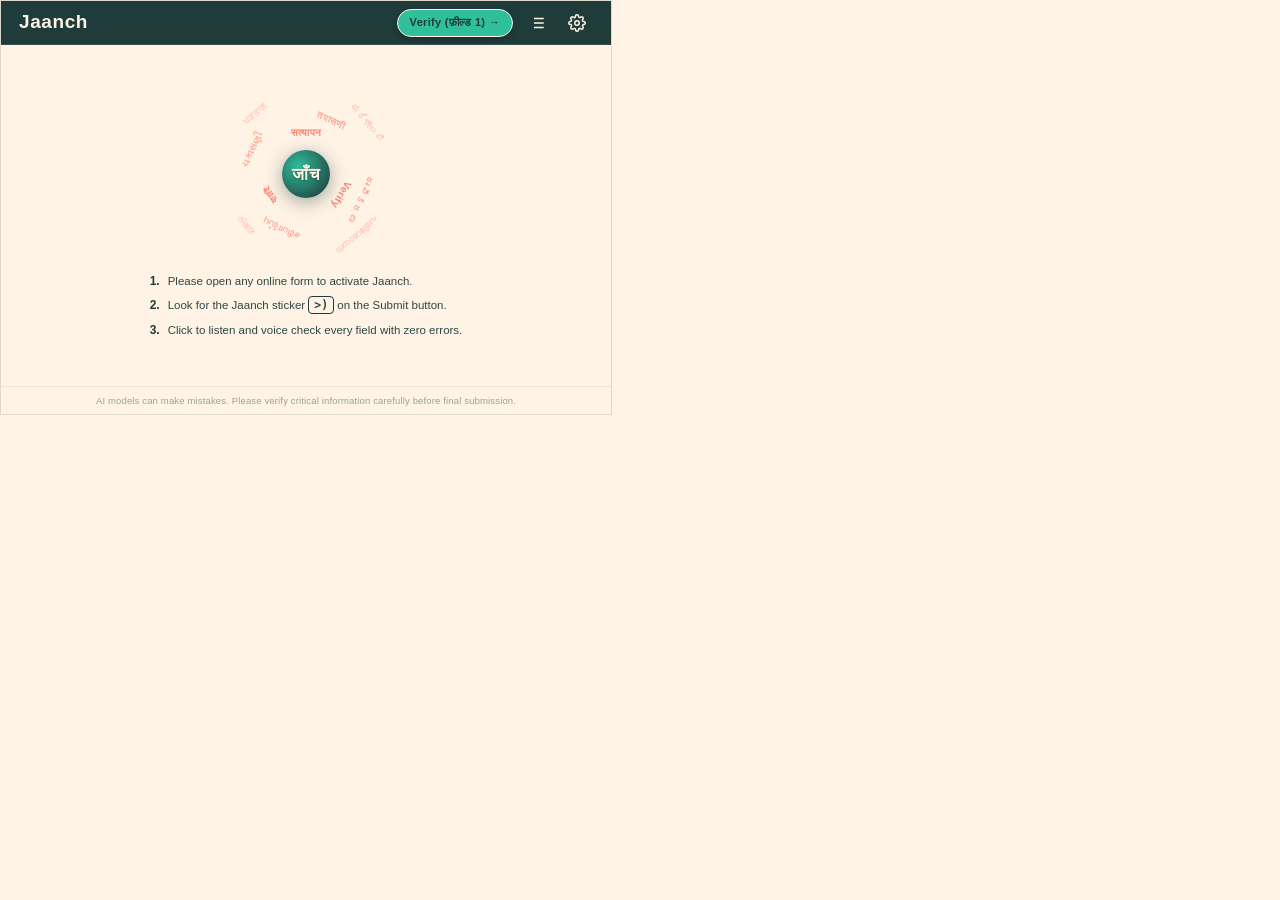
==== extension/popup/popup.html @ 5043803e "v1 busted version1" ====
<!DOCTYPE html>
<html lang="hi">
<head>
  <meta charset="UTF-8">
  <meta name="viewport" content="width=device-width, initial-scale=1.0">
  <title>Jaanch (जाँच) - Voice Verification Companion</title>
  <link rel="stylesheet" href="popup.css">
</head>
<body class="jaanch-body">
  <div class="jaanch-popup-window" id="jaanch-window">
    
    <!-- Top Header Bar -->
    <header class="jaanch-header">
      <div class="brand-group" id="header-brand">
        <span class="brand-title">Jaanch</span>
      </div>

      <nav class="top-nav-actions">
        <!-- Manual Second Page Routing Pill (For direct jump / debugging) -->
        <button id="btn-nav-field" class="nav-btn-pill" title="Jump to Verification Screen (फ़ील्ड 1 पर जाएं)">
          Verify (फ़ील्ड 1) →
        </button>

        <button id="btn-nav-summary" class="nav-btn" title="Verification Summary / ट्रांज़ैक्शन" aria-label="Verification Summary">
          <svg viewBox="0 0 24 24" width="18" height="18" fill="none" stroke="currentColor" stroke-width="2">
            <line x1="8" y1="6" x2="21" y2="6"></line>
            <line x1="8" y1="12" x2="21" y2="12"></line>
            <line x1="8" y1="18" x2="21" y2="18"></line>
            <line x1="3" y1="6" x2="3.01" y2="6"></line>
            <line x1="3" y1="12" x2="3.01" y2="12"></line>
            <line x1="3" y1="18" x2="3.01" y2="18"></line>
          </svg>
        </button>

        <button id="btn-nav-settings" class="nav-btn" title="Settings / सेटिंग्स" aria-label="Settings">
          <svg viewBox="0 0 24 24" width="18" height="18" fill="none" stroke="currentColor" stroke-width="2">
            <circle cx="12" cy="12" r="3"></circle>
            <path d="M19.4 15a1.65 1.65 0 0 0 .33 1.82l.06.06a2 2 0 0 1 0 2.83 2 2 0 0 1-2.83 0l-.06-.06a1.65 1.65 0 0 0-1.82-.33 1.65 1.65 0 0 0-1 1.51V21a2 2 0 0 1-2 2 2 2 0 0 1-2-2v-.09A1.65 1.65 0 0 0 9 19.4a1.65 1.65 0 0 0-1.82.33l-.06.06a2 2 0 0 1-2.83 0 2 2 0 0 1 0-2.83l.06-.06a1.65 1.65 0 0 0 .33-1.82 1.65 1.65 0 0 0-1.51-1H3a2 2 0 0 1-2-2 2 2 0 0 1 2-2h.09A1.65 1.65 0 0 0 4.6 9a1.65 1.65 0 0 0-.33-1.82l-.06-.06a2 2 0 0 1 0-2.83 2 2 0 0 1 2.83 0l.06.06a1.65 1.65 0 0 0 1.82.33H9a1.65 1.65 0 0 0 1-1.51V3a2 2 0 0 1 2-2 2 2 0 0 1 2 2v.09a1.65 1.65 0 0 0 1 1.51 1.65 1.65 0 0 0 1.82-.33l.06-.06a2 2 0 0 1 2.83 0 2 2 0 0 1 0 2.83l-.06.06a1.65 1.65 0 0 0-.33 1.82V9a1.65 1.65 0 0 0 1.51 1H21a2 2 0 0 1 2 2 2 2 0 0 1-2 2h-.09a1.65 1.65 0 0 0-1.51 1z"></path>
          </svg>
        </button>
      </nav>
    </header>

    <!-- Edge-to-Edge Progress Bar (Zero Spacing, Sleek Line directly under Header) -->
    <div id="progress-bar-wrapper" class="progress-bar-edge hidden">
      <div id="progress-fill" class="progress-fill-edge" style="width: 25%;"></div>
      <!-- Hidden compatibility elements for tests/listeners -->
      <span id="field-step" style="display: none;">Field 1 of 4</span>
      <span id="progress-percent" style="display: none;">25%</span>
    </div>

    <!-- MAIN VIEW CONTAINER -->
    <main class="views-viewport">

      <!-- ======================================================== -->
      <!-- SCREEN 1: HOMEPAGE / MULTILINGUAL ATOMIC ORBITAL UI     -->
      <!-- ======================================================== -->
      <section id="screen-homepage" class="view-screen active">
        <div class="home-minimal-container">
          
          <!-- Center Icon: Green Jaanch Ball with 3 Concentric Multilingual Orbit Layers -->
          <div class="atomic-orbit-centerpiece" id="atomic-orbit-centerpiece">
            <!-- Center Green Jaanch Ball with slight shadow -->
            <div class="jaanch-central-ball">
              <span class="jaanch-ball-text">जाँच</span>
            </div>

            <!-- Layer 1: Inner Orbit (Tight radius, vibrant orange, Gnani words) -->
            <div class="orbit-layer orbit-layer-1">
              <span class="orbit-lang-word w-l1" style="--a: 0;">सत्यापन</span>
              <span class="orbit-lang-word w-l1" style="--a: 1;">Verify</span>
              <span class="orbit-lang-word w-l1" style="--a: 2;">যাচাই</span>
            </div>

            <!-- Layer 2: Middle Orbit (Medium radius, softer orange) -->
            <div class="orbit-layer orbit-layer-2">
              <span class="orbit-lang-word w-l2" style="--a: 0;">तपासणी</span>
              <span class="orbit-lang-word w-l2" style="--a: 1;">ధృవీకరణ</span>
              <span class="orbit-lang-word w-l2" style="--a: 2;">சரிபார்ப்பு</span>
              <span class="orbit-lang-word w-l2" style="--a: 3;">ચકાસણી</span>
            </div>

            <!-- Layer 3: Outer Orbit (Wide radius, fading out orange) -->
            <div class="orbit-layer orbit-layer-3">
              <span class="orbit-lang-word w-l3" style="--a: 0;">ಪರಿಶೀಲನೆ</span>
              <span class="orbit-lang-word w-l3" style="--a: 1;">പരിശോധന</span>
              <span class="orbit-lang-word w-l3" style="--a: 2;">ଯାଞ୍ଚ</span>
              <span class="orbit-lang-word w-l3" style="--a: 3;">ਪੜਤਾਲ</span>
            </div>
          </div>

          <!-- Vertical Steps in Open (No Box, Simple English, Minimalistic & Premium) -->
          <div class="home-steps-vertical">
            <div class="step-v-item">
              <span class="step-v-num">1.</span>
              <span class="step-v-text">Please open any online form to activate Jaanch.</span>
            </div>
            <div class="step-v-item">
              <span class="step-v-num">2.</span>
              <span class="step-v-text">Look for the Jaanch sticker <span class="badge-mini">&gt;)</span> on the Submit button.</span>
            </div>
            <div class="step-v-item">
              <span class="step-v-num">3.</span>
              <span class="step-v-text">Click to listen and voice check every field with zero errors.</span>
            </div>
          </div>

          <!-- Hidden compatibility elements for background listeners/tests -->
          <div style="display: none;" aria-hidden="true">
            <button id="btn-start-verification"></button>
            <span id="home-detected-count"></span>
          </div>

        </div>
      </section>

      <!-- ======================================================== -->
      <!-- SCREEN 2: ACTIVE FIELD VERIFICATION (OPEN SPACE TEMPLATE) -->
      <!-- ======================================================== -->
      <section id="screen-verification" class="view-screen hidden">
        <div class="verification-open-container">
          
          <!-- Field Header Row: 1.) Field_Title 🔊          < | > -->
          <div class="field-header-row">
            <div class="field-title-group">
              <span id="field-number" class="field-num-prefix">1.)</span>
              <h2 id="field-label" class="field-label-open">Candidate Name</h2>
              <button id="btn-tts-speak" class="btn-icon-bubble" title="Pronunciation TTS (उच्चारण सुनें)">
                🔊
              </button>
            </div>

            <div class="field-nav-group">
              <div class="field-nav-arrows">
                <button id="btn-prev-field" class="btn-nav-arrow" title="Previous field">&lt;</button>
                <button id="btn-next-field" class="btn-nav-arrow" title="Next field">&gt;</button>
              </div>
              <span id="field-remaining-count" class="field-remaining-text">3 remaining</span>
            </div>
          </div>

          <!-- Underline Accent Line under Title -->
          <div class="field-title-underline"></div>

          <!-- Center Open Space: Large Value (>= 40px) + Spelled Tokens -->
          <div class="field-value-display-open">
            <div id="field-value-large" class="value-large-open">SANJAY</div>
            <div id="spelled-container" class="spelled-chips-open">
              <!-- Dynamically populated spelled letter/digit bubbles -->
            </div>
          </div>

          <!-- Bottom Action Bar: "Is this information correct?"  ( ✔ )  ( ✖ )  [ ▶ / ||| ] -->
          <div class="verification-bottom-bar">
            <div class="decision-prompt-text">
              Is this information correct?
            </div>

            <div class="decision-circle-group">
              <!-- Minimalist Circle Tick: Accept / Confirm -->
              <button id="btn-verify-tick" class="btn-circle-action btn-circle-tick" title="Accept / सही है (Confirm)">
                <svg viewBox="0 0 24 24" width="18" height="18" fill="none" stroke="currentColor" stroke-width="3">
                  <polyline points="20 6 9 17 4 12"></polyline>
                </svg>
              </button>

              <!-- Minimalist Circle Cross: Reject / Flag -->
              <button id="btn-verify-cross" class="btn-circle-action btn-circle-cross" title="Reject / गलत है (Flag)">
                <svg viewBox="0 0 24 24" width="18" height="18" fill="none" stroke="currentColor" stroke-width="3">
                  <line x1="18" y1="6" x2="6" y2="18"></line>
                  <line x1="6" y1="6" x2="18" y2="18"></line>
                </svg>
              </button>

              <!-- Compact Continuous Voice Mic Pill (Mini waveform inside button) -->
              <button id="btn-voice-toggle" class="btn-pill-voice" title="Speak to Verify (Continuous Mic)">
                <div class="voice-btn-inner" id="voice-btn-inner">
                  <!-- Play Icon (when idle) -->
                  <svg id="voice-icon-play" viewBox="0 0 24 24" width="16" height="16" fill="currentColor">
                    <polygon points="5 3 19 12 5 21 5 3"></polygon>
                  </svg>
                  
                  <!-- Stop Icon (when active) -->
                  <svg id="voice-icon-stop" class="hidden" viewBox="0 0 24 24" width="16" height="16" fill="currentColor">
                    <rect x="6" y="6" width="12" height="12" rx="2"></rect>
                  </svg>

                  <!-- 3-4 Animated Mini Waveform Lines -->
                  <div id="voice-wave-bars" class="voice-wave-bars hidden">
                    <span class="wave-bar bar-1"></span>
                    <span class="wave-bar bar-2"></span>
                    <span class="wave-bar bar-3"></span>
                    <span class="wave-bar bar-4"></span>
                  </div>
                </div>
                <span id="voice-btn-sub" class="voice-btn-text">Mic</span>
              </button>
            </div>
          </div>

          <!-- Hidden compatibility elements for background listeners / test assertions -->
          <div style="display: none;" aria-hidden="true">
            <span id="field-kind">NAME</span>
            <span id="field-status-chip">Not Checked</span>
            <canvas id="waveform-canvas" width="1" height="1"></canvas>
            <div id="vad-indicator">Ready</div>
            <div id="heard-container">
              <span id="heard-transcript"></span>
              <span id="heard-action"></span>
            </div>
            <button id="btn-accept"></button>
            <button id="btn-keep"></button>
            <button id="btn-ask-again"></button>
            <button id="btn-play-prompt"></button>
            <button id="btn-clear-session"></button>
          </div>

        </div>
      </section>

      <!-- ======================================================== -->
      <!-- SCREEN 4: VERIFICATION SUMMARY ("TRANSACTION / FULL DATA") -->
      <!-- ======================================================== -->
      <section id="screen-summary" class="view-screen hidden">
        <div class="summary-open-container">
          <!-- Clean Open Header Row -->
          <div class="summary-header-row">
            <div class="summary-header-left">
              <h2 class="summary-title">Verification Summary</h2>
              <span id="summary-badge-count" class="summary-badge-count"></span>
            </div>
            <button id="btn-summary-back" class="btn-text-back">← Back to Field</button>
          </div>

          <!-- Open-Space Data Rows (Zero external borders, no nested card, no grid table) -->
          <div id="summary-table-body" class="summary-rows-container">
            <!-- Dynamically populated open row items -->
          </div>

          <!-- Legacy list ID for unit tests -->
          <ul id="summary-list" class="summary-list hidden"></ul>

          <!-- Action Buttons Bar: Apply, Recheck, Ask Again -->
          <div class="summary-actions-open">
            <button id="btn-apply-changes" class="btn-pill-action btn-pill-apply" title="Apply approved values to webpage inputs">
              Apply to Form
            </button>
            <button id="btn-recheck-all" class="btn-pill-action btn-pill-outline" title="Recheck all fields from start">
              Recheck All
            </button>
            <button id="btn-ask-again-summary" class="btn-pill-action btn-pill-outline" title="Recheck unverified or flagged fields">
              Ask Unverified
            </button>
          </div>

          <div id="apply-feedback" class="apply-feedback hidden">
            ✓ Form values safely updated on the webpage!
          </div>
        </div>
      </section>

      <!-- Screen 3: Summary ends above -->

    </main>

    <!-- Global Footer Bar: Faint Line + Minimal Professional AI Disclaimer -->
    <footer class="jaanch-footer-minimal">
      <p class="ai-disclaimer-text">
        AI models can make mistakes. Please verify critical information carefully before final submission.
      </p>
      <!-- Kept hidden for background listeners/tests -->
      <span id="mic-status" style="display: none;">Mic: Ready</span>
    </footer>

  </div>

  <script type="module" src="popup.js"></script>
</body>
</html>
---- extension/popup/popup.css ----
/* ===================================================================
   JAANCH (जाँच) - MODERN EXTENSION POPUP THEME
   Palette:
     Primary (Cream):     #FFF3E6
     Secondary (Dark):    #1F3B3A
     Button Accent:       #FF7E6B (Coral)
     Pinch Accent 1:      #2FBF9B (Mint / Emerald)
     Pinch Accent 2:      #A7E7D5 (Soft Aqua)
   =================================================================== */

:root {
  --cream: #FFF3E6;
  --dark-green: #1F3B3A;
  --coral-btn: #FF7E6B;
  --mint: #2FBF9B;
  --soft-aqua: #A7E7D5;
  --card-bg: #FFFFFF;
  --text-dark: #1F3B3A;
  --text-muted: #52796F;
  --border-light: rgba(31, 59, 58, 0.15);
  --shadow-sm: 0 2px 6px rgba(31, 59, 58, 0.08);
  --shadow-md: 0 4px 14px rgba(31, 59, 58, 0.14);
  --radius-sm: 8px;
  --radius-md: 12px;
  --radius-lg: 16px;
}

* {
  box-sizing: border-box;
  margin: 0;
  padding: 0;
}

html {
  width: 612px;
  height: 415px;
  margin: 0;
  padding: 0;
  background: transparent;
  overflow: hidden;
}

body.jaanch-body {
  width: 612px;
  height: 415px;
  margin: 0;
  padding: 0;
  overflow: hidden;
  background-color: var(--cream);
  color: var(--text-dark);
  font-family: -apple-system, BlinkMacSystemFont, "Segoe UI", Roboto, Helvetica, Arial, sans-serif;
  font-size: 13px;
  line-height: 1.4;
  -webkit-font-smoothing: antialiased;
  border-radius: 0;
}

.jaanch-popup-window {
  display: flex;
  flex-direction: column;
  width: 612px;
  height: 415px;
  background-color: var(--cream);
  position: relative;
  overflow: hidden;
  border-radius: 0;
  border: 1px solid rgba(31, 59, 58, 0.15);
  box-shadow: 0 10px 30px rgba(31, 59, 58, 0.18);
}

/* ===================================================================
   HEADER BAR (DARK GREEN + CREAM TYPOGRAPHY & ICONS)
   =================================================================== */
.jaanch-header {
  height: 44px;
  padding: 0 18px;
  background-color: var(--dark-green);
  border-bottom: 1px solid rgba(255, 243, 230, 0.12);
  display: flex;
  align-items: center;
  justify-content: space-between;
  flex-shrink: 0;
  z-index: 20;
}

.brand-group {
  display: flex;
  align-items: center;
  cursor: default;
  user-select: none;
}

.brand-title {
  font-size: 19px;
  font-weight: 800;
  color: var(--cream);
  letter-spacing: 0.6px;
}

.top-nav-actions {
  display: flex;
  align-items: center;
  gap: 8px;
}

.nav-btn-pill {
  background: var(--mint);
  color: var(--dark-green);
  border: 1px solid var(--cream);
  height: 28px;
  padding: 0 12px;
  border-radius: 14px;
  font-size: 11px;
  font-weight: 800;
  display: inline-flex;
  align-items: center;
  justify-content: center;
  cursor: pointer;
  letter-spacing: 0.3px;
  transition: all 0.2s cubic-bezier(0.4, 0, 0.2, 1);
  box-shadow: 0 2px 6px rgba(0, 0, 0, 0.2);
  white-space: nowrap;
}

.nav-btn-pill:hover {
  background: #FFF3E6;
  color: #1F3B3A;
  transform: translateY(-1px);
}

.nav-btn {
  background: transparent;
  border: 1px solid transparent;
  color: var(--cream);
  width: 32px;
  height: 32px;
  border-radius: 6px;
  display: inline-flex;
  align-items: center;
  justify-content: center;
  cursor: pointer;
  transition: all 0.2s ease;
}

.nav-btn svg {
  stroke: var(--cream);
  color: var(--cream);
}

.nav-btn:hover {
  background-color: rgba(255, 243, 230, 0.14);
}

.nav-btn:hover svg {
  stroke: var(--soft-aqua);
}

.nav-btn.active {
  background-color: rgba(47, 191, 155, 0.3);
}

.nav-btn.active svg {
  stroke: var(--mint);
}

/* ===================================================================
   EDGE-TO-EDGE PROGRESS BAR (ZERO SPACING DIRECTLY UNDER HEADER)
   =================================================================== */
.progress-bar-edge {
  width: 100%;
  height: 3.5px;
  background-color: rgba(31, 59, 58, 0.08);
  position: relative;
  overflow: hidden;
  margin: 0;
  padding: 0;
  flex-shrink: 0;
  z-index: 25;
}

.progress-fill-edge {
  height: 100%;
  background: linear-gradient(90deg, var(--coral-btn), var(--mint));
  transition: width 0.35s cubic-bezier(0.16, 1, 0.3, 1);
}

/* ===================================================================
   VIEWPORT & SCREEN MANAGEMENT
   =================================================================== */
.views-viewport {
  flex: 1;
  overflow: hidden;
  padding: 10px 18px;
  display: flex;
  flex-direction: column;
}

.view-screen {
  display: flex;
  flex-direction: column;
  height: 100%;
  width: 100%;
  animation: fadeIn 0.25s ease-out;
}

.view-screen.hidden,
.hidden {
  display: none !important;
}

@keyframes fadeIn {
  from { opacity: 0; transform: translateY(4px); }
  to { opacity: 1; transform: translateY(0); }
}

/* ===================================================================
   SCREEN 1: INITIAL SETUP / PERMISSIONS (LEGACY/FALLBACK)
   =================================================================== */
.setup-card {
  background-color: var(--card-bg);
  border: 1.5px solid var(--border-light);
  border-radius: var(--radius-lg);
  padding: 18px;
  text-align: center;
  box-shadow: var(--shadow-sm);
  display: flex;
  flex-direction: column;
  align-items: center;
  margin: auto 0;
}

.mic-slash-emblem {
  width: 72px;
  height: 72px;
  border-radius: 50%;
  background: var(--cream);
  border: 2px solid var(--dark-green);
  display: flex;
  align-items: center;
  justify-content: center;
  color: var(--dark-green);
  margin-bottom: 10px;
  box-shadow: 0 4px 12px rgba(31, 59, 58, 0.1);
}

.setup-heading {
  font-size: 18px;
  font-weight: 700;
  color: var(--dark-green);
  margin-bottom: 4px;
}

.setup-subheading {
  font-size: 11px;
  color: var(--text-muted);
  margin-bottom: 12px;
}

.setup-points-list {
  list-style: none;
  text-align: left;
  width: 100%;
  margin-bottom: 14px;
  display: flex;
  flex-direction: column;
  gap: 8px;
}

.setup-points-list li {
  display: flex;
  align-items: flex-start;
  gap: 8px;
  font-size: 11px;
  color: var(--text-dark);
}

.point-bullet {
  color: var(--mint);
  font-weight: bold;
  font-size: 13px;
}

.setup-actions-row {
  display: flex;
  gap: 10px;
  width: 100%;
  margin-bottom: 10px;
}

.setup-privacy-footer {
  font-size: 10px;
  color: var(--text-muted);
  line-height: 1.3;
}

/* ===================================================================
   SCREEN 1 / HOMEPAGE: MINIMALISTIC ATOMIC ORBITAL UI
   =================================================================== */
.home-minimal-container {
  display: flex;
  flex-direction: column;
  align-items: center;
  justify-content: center;
  height: 100%;
  gap: 16px;
  padding: 8px 16px;
}

/* Centerpiece: Green Jaanch Ball with 3 Multilingual Concentric Loop Rings */
.atomic-orbit-centerpiece {
  position: relative;
  width: 210px;
  height: 165px;
  margin: 0 auto;
  display: flex;
  align-items: center;
  justify-content: center;
}

/* Pause rotation on hover with gentle interaction */
.atomic-orbit-centerpiece:hover .orbit-layer {
  animation-play-state: paused;
}

/* Center Green Jaanch Ball with slight shadow & Hindi जाँच inside */
.jaanch-central-ball {
  position: absolute;
  width: 48px;
  height: 48px;
  border-radius: 50%;
  background: radial-gradient(circle at 35% 35%, #2FBF9B 0%, #1F3B3A 92%);
  box-shadow: 0 4px 18px rgba(31, 59, 58, 0.42);
  z-index: 10;
  display: flex;
  align-items: center;
  justify-content: center;
  transition: transform 0.3s cubic-bezier(0.16, 1, 0.3, 1), box-shadow 0.3s ease;
  user-select: none;
  cursor: default;
}

.jaanch-central-ball:hover {
  transform: scale(1.06);
  box-shadow: 0 6px 24px rgba(47, 191, 155, 0.55);
}

.jaanch-ball-text {
  color: var(--cream);
  font-size: 16.5px;
  font-weight: 700;
  letter-spacing: 0.5px;
  text-shadow: 0 1px 3px rgba(0, 0, 0, 0.35);
}

/* 3 Concentric Ring Loops: Path Lines Removed - Pure Floating Revolving Words */
.orbit-layer {
  position: absolute;
  border-radius: 50%;
  display: flex;
  align-items: center;
  justify-content: center;
  pointer-events: none;
  border: none;
}

.orbit-layer:hover {
  animation-play-state: paused;
}

/* Layer 1: Inner Orbit (radius 41px / dia 82px, Clockwise, high visibility) */
.orbit-layer-1 {
  width: 82px;
  height: 82px;
  border: none;
  animation: orbitSpin1 12s linear infinite;
}

/* Layer 2: Middle Orbit (radius 60px / dia 120px, Counter-Clockwise, medium visibility) */
.orbit-layer-2 {
  width: 120px;
  height: 120px;
  border: none;
  animation: orbitSpin2 18s linear infinite;
}

/* Layer 3: Outer Orbit (radius 79px / dia 158px, Clockwise, faint visibility) */
.orbit-layer-3 {
  width: 158px;
  height: 158px;
  border: none;
  animation: orbitSpin3 26s linear infinite;
}

/* Multilingual Indic words chained tangent to the circular loop in Orange */
.orbit-lang-word {
  position: absolute;
  color: var(--coral-btn); /* Orange tone (#FF7E6B) */
  font-weight: 600;
  white-space: nowrap;
  user-select: none;
  pointer-events: auto;
  cursor: default;
  letter-spacing: 0.3px;
  transition: opacity 0.2s ease, color 0.2s ease, text-shadow 0.2s ease;
}

.orbit-lang-word:hover {
  opacity: 1 !important;
  color: #ff573d;
  text-shadow: 0 0 10px rgba(255, 126, 107, 0.65);
}

/* Layer 1 Words: Inner (Highest opacity: 0.95, tangent to circular path) */
.orbit-lang-word.w-l1 {
  font-size: 10px;
  opacity: 0.95;
  transform: rotate(calc(var(--a) * 120deg)) translateY(-41px);
}

/* Layer 2 Words: Middle (Soft opacity: 0.65, tangent to circular path) */
.orbit-lang-word.w-l2 {
  font-size: 9.5px;
  opacity: 0.65;
  transform: rotate(calc(var(--a) * 90deg + 25deg)) translateY(-60px);
}

/* Layer 3 Words: Outer (Faded opacity: 0.35, tangent to circular path) */
.orbit-lang-word.w-l3 {
  font-size: 9px;
  opacity: 0.35;
  transform: rotate(calc(var(--a) * 90deg + 50deg)) translateY(-79px);
}

@keyframes orbitSpin1 {
  from { transform: rotate(0deg); }
  to { transform: rotate(360deg); }
}

@keyframes orbitSpin2 {
  from { transform: rotate(0deg); }
  to { transform: rotate(-360deg); }
}

@keyframes orbitSpin3 {
  from { transform: rotate(0deg); }
  to { transform: rotate(360deg); }
}

/* Vertical Steps: Centered Block with Left-Aligned Lines (No boxes, clean, small font) */
.home-steps-vertical {
  display: flex;
  flex-direction: column;
  gap: 7px;
  width: fit-content;
  max-width: 440px;
  margin: 0 auto;
  padding: 0 12px;
  align-items: flex-start;
}

.step-v-item {
  display: flex;
  align-items: baseline;
  gap: 8px;
  font-size: 11.5px;
  color: var(--text-dark);
  line-height: 1.45;
}

.step-v-num {
  font-weight: 800;
  color: var(--dark-green);
  font-size: 12px;
  flex-shrink: 0;
}

.step-v-text {
  color: #2c4745;
  font-weight: 500;
}

.badge-mini {
  background-color: var(--cream);
  border: 1px solid var(--dark-green);
  padding: 1px 5px;
  border-radius: 4px;
  font-family: monospace;
  font-weight: bold;
}

/* ===================================================================
   SCREEN 2: ACTIVE FIELD VERIFICATION (OPEN SPACE TEMPLATE)
   =================================================================== */
.verification-open-container {
  display: flex;
  flex-direction: column;
  height: 100%;
  padding: 12px 24px 8px 24px;
  justify-content: space-between;
}

/* Field Header Row */
.field-header-row {
  display: flex;
  align-items: center;
  justify-content: space-between;
}

.field-title-group {
  display: flex;
  align-items: center;
  gap: 8px;
}

.field-num-prefix {
  font-size: 16px;
  font-weight: 800;
  color: var(--dark-green);
}

.field-label-open {
  font-size: 15px;
  font-weight: 700;
  color: var(--dark-green);
  letter-spacing: 0.2px;
}

.btn-icon-bubble {
  background-color: var(--cream);
  border: 1px solid rgba(255, 126, 107, 0.4);
  border-radius: 50%;
  width: 28px;
  height: 28px;
  display: flex;
  align-items: center;
  justify-content: center;
  cursor: pointer;
  font-size: 13px;
  transition: all 0.2s ease;
  color: var(--coral-btn);
}

.btn-icon-bubble:hover {
  background-color: var(--coral-btn);
  color: #FFFFFF;
  transform: scale(1.08);
}

.field-nav-group {
  display: flex;
  flex-direction: column;
  align-items: flex-end;
  gap: 2px;
}

.field-nav-arrows {
  display: flex;
  align-items: center;
  gap: 5px;
}

.btn-nav-arrow {
  background: var(--cream);
  border: 1px solid rgba(31, 59, 58, 0.2);
  width: 26px;
  height: 26px;
  border-radius: 4px;
  display: flex;
  align-items: center;
  justify-content: center;
  font-size: 14px;
  cursor: pointer;
  color: var(--dark-green);
  font-weight: bold;
  transition: all 0.15s ease;
}

.btn-nav-arrow:hover:not(:disabled) {
  background: var(--dark-green);
  color: var(--cream);
}

.btn-nav-arrow:disabled {
  opacity: 0.35;
  cursor: not-allowed;
}

.field-remaining-text {
  font-size: 10px;
  color: rgba(31, 59, 58, 0.55);
  font-weight: 600;
  letter-spacing: 0.2px;
}

.field-title-underline {
  height: 1.5px;
  width: 100%;
  background: linear-gradient(90deg, var(--dark-green) 0%, rgba(31, 59, 58, 0.15) 60%, transparent 100%);
  margin-top: 5px;
  margin-bottom: 6px;
}

/* Center Open Display: Large Value (40px) + Spelled Chips */
.field-value-display-open {
  flex: 1;
  display: flex;
  flex-direction: column;
  align-items: center;
  justify-content: center;
  gap: 12px;
  padding: 8px 0;
}

.value-large-open {
  font-size: 40px;
  font-weight: 800;
  color: var(--dark-green);
  letter-spacing: 1.5px;
  line-height: 1.1;
  text-align: center;
  user-select: text;
}

.spelled-chips-open {
  display: flex;
  flex-wrap: wrap;
  justify-content: center;
  gap: 5px;
  max-width: 440px;
}

.letter-bubble {
  display: inline-flex;
  align-items: center;
  justify-content: center;
  min-width: 26px;
  height: 28px;
  padding: 0 6px;
  background-color: #FFFFFF;
  border: 1.5px solid var(--soft-aqua);
  border-radius: 6px;
  font-size: 13px;
  font-weight: 700;
  color: var(--dark-green);
  transition: all 0.18s cubic-bezier(0.16, 1, 0.3, 1);
}

.letter-bubble.active {
  background-color: var(--coral-btn);
  color: #FFFFFF;
  border-color: var(--coral-btn);
  transform: scale(1.15);
  box-shadow: 0 3px 10px rgba(255, 126, 107, 0.4);
}

/* Bottom Action Bar: Directly above footer line */
.verification-bottom-bar {
  display: flex;
  align-items: center;
  justify-content: space-between;
  padding-top: 10px;
  border-top: 1px solid rgba(31, 59, 58, 0.08);
}

.decision-prompt-text {
  font-size: 13px;
  font-weight: 600;
  color: var(--dark-green);
}

.decision-circle-group {
  display: flex;
  align-items: center;
  gap: 12px;
}

/* Minimalist Circular Buttons */
.btn-circle-action {
  width: 34px;
  height: 34px;
  border-radius: 50%;
  display: flex;
  align-items: center;
  justify-content: center;
  background-color: var(--cream);
  cursor: pointer;
  transition: all 0.2s cubic-bezier(0.16, 1, 0.3, 1);
}

.btn-circle-tick {
  border: 2px solid var(--mint);
  color: var(--mint);
}

.btn-circle-tick:hover {
  background-color: var(--mint);
  color: #FFFFFF;
  transform: scale(1.08);
  box-shadow: 0 4px 12px rgba(47, 191, 155, 0.35);
}

.btn-circle-cross {
  border: 2px solid var(--coral-btn);
  color: var(--coral-btn);
}

.btn-circle-cross:hover {
  background-color: var(--coral-btn);
  color: #FFFFFF;
  transform: scale(1.08);
  box-shadow: 0 4px 12px rgba(255, 126, 107, 0.35);
}

/* Compact Voice / Mic Pill with Mini Waveform */
.btn-pill-voice {
  height: 34px;
  padding: 0 12px;
  border-radius: 17px;
  border: 1.5px solid var(--dark-green);
  background-color: var(--cream);
  color: var(--dark-green);
  display: flex;
  align-items: center;
  gap: 6px;
  cursor: pointer;
  font-weight: 700;
  font-size: 12px;
  transition: all 0.2s ease;
}

.btn-pill-voice:hover {
  background-color: var(--dark-green);
  color: var(--cream);
}

.btn-pill-voice.recording {
  border-color: var(--mint);
  background-color: rgba(47, 191, 155, 0.12);
  color: var(--mint);
}

.voice-btn-inner {
  display: flex;
  align-items: center;
}

.voice-btn-text {
  font-size: 11.5px;
}

.voice-wave-bars {
  display: flex;
  align-items: center;
  gap: 2.5px;
  height: 14px;
}

.wave-bar {
  width: 2.5px;
  height: 12px;
  background-color: var(--mint);
  border-radius: 2px;
  animation: waveBarBounce 0.8s ease-in-out infinite alternate;
}

.wave-bar.bar-1 { animation-delay: 0.1s; }
.wave-bar.bar-2 { animation-delay: 0.25s; }
.wave-bar.bar-3 { animation-delay: 0.4s; }
.wave-bar.bar-4 { animation-delay: 0.15s; }

@keyframes waveBarBounce {
  0% { height: 4px; }
  100% { height: 14px; }
}

/* ===================================================================
   SCREEN 4: VERIFICATION SUMMARY (MINIMALIST OPEN SPACE)
   =================================================================== */
.summary-open-container {
  display: flex;
  flex-direction: column;
  height: 100%;
  padding: 10px 24px 8px 24px;
  justify-content: space-between;
}

/* Header Row */
.summary-header-row {
  display: flex;
  justify-content: space-between;
  align-items: baseline;
  padding-bottom: 8px;
  border-bottom: 1px solid rgba(31, 59, 58, 0.12);
}

.summary-header-left {
  display: flex;
  align-items: baseline;
  gap: 10px;
}

.summary-title {
  font-size: 15px;
  font-weight: 800;
  color: var(--dark-green);
  letter-spacing: 0.2px;
}

.summary-badge-count {
  font-size: 11px;
  font-weight: 600;
  color: #52796F;
}

.btn-text-back {
  background: none;
  border: none;
  color: var(--dark-green);
  font-size: 11.5px;
  font-weight: 700;
  cursor: pointer;
  padding: 4px 6px;
  border-radius: 4px;
  transition: all 0.2s ease;
}

.btn-text-back:hover {
  background-color: rgba(31, 59, 58, 0.08);
  color: var(--mint);
}

/* Open Data List Rows */
.summary-rows-container {
  flex: 1;
  max-height: 220px;
  overflow-y: auto;
  display: flex;
  flex-direction: column;
  gap: 2px;
  padding: 4px 0;
}

/* Minimalist scrollbar */
.summary-rows-container::-webkit-scrollbar {
  width: 4px;
}

.summary-rows-container::-webkit-scrollbar-track {
  background: transparent;
}

.summary-rows-container::-webkit-scrollbar-thumb {
  background-color: var(--soft-aqua);
  border-radius: 2px;
}

.summary-rows-container::-webkit-scrollbar-thumb:hover {
  background-color: var(--mint);
}

/* Row Item */
.summary-row-item {
  display: flex;
  align-items: center;
  justify-content: space-between;
  padding: 8px 10px;
  border-radius: 6px;
  cursor: pointer;
  transition: all 0.18s cubic-bezier(0.16, 1, 0.3, 1);
  border-bottom: 1px solid rgba(31, 59, 58, 0.06);
}

.summary-row-item:last-child {
  border-bottom: none;
}

.summary-row-item:hover {
  background-color: rgba(47, 191, 155, 0.1);
  transform: translateX(2px);
}

.row-left {
  display: flex;
  align-items: center;
  gap: 8px;
  width: 190px;
  flex-shrink: 0;
}

.row-num {
  font-size: 12px;
  font-weight: 800;
  color: var(--dark-green);
  width: 22px;
  flex-shrink: 0;
}

.row-label {
  font-size: 12px;
  font-weight: 700;
  color: var(--dark-green);
  white-space: nowrap;
  overflow: hidden;
  text-overflow: ellipsis;
}

.row-value-col {
  flex: 1;
  padding: 0 12px;
  white-space: nowrap;
  overflow: hidden;
  text-overflow: ellipsis;
}

.row-value {
  font-size: 13px;
  font-weight: 800;
  color: var(--text-dark);
  letter-spacing: 0.3px;
}

.row-status-col {
  flex-shrink: 0;
  display: flex;
  justify-content: flex-end;
}

/* Minimalist Status Chips */
.chip {
  font-size: 9.5px;
  font-weight: 700;
  padding: 3px 8px;
  border-radius: 12px;
  letter-spacing: 0.3px;
  text-transform: uppercase;
  display: inline-flex;
  align-items: center;
  gap: 4px;
}

.chip.match {
  background-color: rgba(47, 191, 155, 0.18);
  color: #14614e;
  border: 1px solid rgba(47, 191, 155, 0.35);
}

.chip.mismatch {
  background-color: rgba(255, 126, 107, 0.18);
  color: #b73826;
  border: 1px solid rgba(255, 126, 107, 0.35);
}

.chip.unsure {
  background-color: rgba(245, 166, 35, 0.18);
  color: #925c00;
  border: 1px solid rgba(245, 166, 35, 0.35);
}

.chip.not-checked {
  background-color: rgba(82, 121, 111, 0.12);
  color: #43655d;
  border: 1px solid rgba(82, 121, 111, 0.22);
}

/* Bottom Action Pills */
.summary-actions-open {
  display: flex;
  gap: 12px;
  justify-content: center;
  align-items: center;
  padding-top: 6px;
  border-top: 1px solid rgba(31, 59, 58, 0.1);
}

.btn-pill-action {
  height: 32px;
  padding: 0 16px;
  border-radius: 16px;
  font-size: 11.5px;
  font-weight: 700;
  cursor: pointer;
  display: inline-flex;
  align-items: center;
  justify-content: center;
  letter-spacing: 0.2px;
  transition: all 0.2s cubic-bezier(0.16, 1, 0.3, 1);
}

.btn-pill-apply {
  background-color: var(--mint);
  color: #FFFFFF;
  border: none;
  box-shadow: 0 2px 8px rgba(47, 191, 155, 0.32);
}

.btn-pill-apply:hover {
  background-color: #26a585;
  transform: translateY(-1px);
  box-shadow: 0 4px 14px rgba(47, 191, 155, 0.42);
}

.btn-pill-outline {
  background-color: transparent;
  border: 1.5px solid var(--dark-green);
  color: var(--dark-green);
}

.btn-pill-outline:hover {
  background-color: var(--dark-green);
  color: var(--cream);
  transform: translateY(-1px);
}

.btn-pill-action:active {
  transform: scale(0.97);
}

.apply-feedback {
  margin-top: 4px;
  padding: 4px 10px;
  background-color: rgba(47, 191, 155, 0.2);
  color: #145e4b;
  border-radius: 6px;
  font-size: 11px;
  font-weight: 700;
  text-align: center;
  animation: fadeIn 0.2s ease-out;
}

/* ===================================================================
   SCREEN 5: SETTINGS & MODEL CONFIGURATION
   =================================================================== */
.settings-card {
  display: flex;
  flex-direction: column;
  height: 100%;
  gap: 12px;
}

.settings-header-row {
  display: flex;
  justify-content: space-between;
  align-items: center;
}

.settings-title {
  font-size: 16px;
  font-weight: 700;
  color: var(--dark-green);
}

.settings-group {
  background-color: var(--card-bg);
  border: 1.5px solid var(--border-light);
  border-radius: var(--radius-md);
  padding: 10px 12px;
  display: flex;
  flex-direction: column;
  gap: 6px;
  box-shadow: var(--shadow-sm);
}

.settings-label {
  font-size: 12px;
  font-weight: 700;
  color: var(--dark-green);
}

.detected-badge-row {
  display: flex;
  align-items: center;
  gap: 6px;
  font-size: 11px;
}

.detected-tag {
  color: var(--text-muted);
}

.badge-accent {
  background-color: var(--soft-aqua);
  color: var(--dark-green);
  font-weight: 700;
  padding: 2px 6px;
  border-radius: 4px;
}

.settings-select,
.settings-select-mini {
  background-color: var(--cream);
  border: 1px solid var(--border-light);
  color: var(--dark-green);
  padding: 6px 8px;
  border-radius: 6px;
  font-size: 12px;
  font-weight: 600;
  outline: none;
  cursor: pointer;
}

.mic-status-row {
  display: flex;
  align-items: center;
  gap: 8px;
}

.status-indicator.ready {
  color: var(--mint);
  font-weight: 700;
  font-size: 12px;
}
.status-indicator.denied {
  color: var(--coral-btn);
  font-weight: 700;
  font-size: 12px;
}

.model-info-row {
  display: flex;
  justify-content: space-between;
  font-size: 11px;
}
.model-key {
  color: var(--text-muted);
}
.model-val {
  font-weight: 600;
  color: var(--dark-green);
}

.privacy-note {
  font-size: 11px;
  color: var(--text-muted);
}

/* ===================================================================
   COMMON BUTTONS & FOOTER
   =================================================================== */
.btn {
  display: inline-flex;
  align-items: center;
  justify-content: center;
  padding: 8px 14px;
  border-radius: var(--radius-sm);
  font-size: 12px;
  font-weight: 700;
  cursor: pointer;
  transition: all 0.2s ease;
  border: 1.5px solid transparent;
  text-decoration: none;
}

.btn-coral-primary {
  background-color: var(--coral-btn);
  color: #FFFFFF;
  box-shadow: 0 2px 6px rgba(255, 126, 107, 0.3);
}
.btn-coral-primary:hover {
  background-color: #f56e5a;
  transform: translateY(-1px);
}

.btn-outline {
  background-color: transparent;
  border-color: var(--dark-green);
  color: var(--dark-green);
}
.btn-outline:hover {
  background-color: var(--dark-green);
  color: var(--cream);
}

.btn-outline-mini {
  background-color: transparent;
  border: 1px solid var(--border-light);
  color: var(--dark-green);
  padding: 4px 8px;
  border-radius: 4px;
  font-size: 10px;
  font-weight: 600;
  cursor: pointer;
}
.btn-outline-mini:hover {
  background-color: var(--soft-aqua);
}

.btn-outline-danger {
  background-color: transparent;
  border: 1px solid var(--coral-btn);
  color: var(--coral-btn);
  padding: 6px 10px;
  border-radius: 6px;
  font-size: 11px;
  font-weight: 700;
  cursor: pointer;
}
.btn-outline-danger:hover {
  background-color: var(--coral-btn);
  color: #FFFFFF;
}

.full-width {
  width: 100%;
}

.jaanch-footer-minimal {
  height: 28px;
  display: flex;
  align-items: center;
  justify-content: center;
  border-top: 1px solid rgba(31, 59, 58, 0.08);
  background-color: var(--cream);
  flex-shrink: 0;
  padding: 0 18px;
}

.ai-disclaimer-text {
  font-size: 9.5px;
  color: rgba(31, 59, 58, 0.45);
  letter-spacing: 0.15px;
  text-align: center;
  font-weight: 400;
}
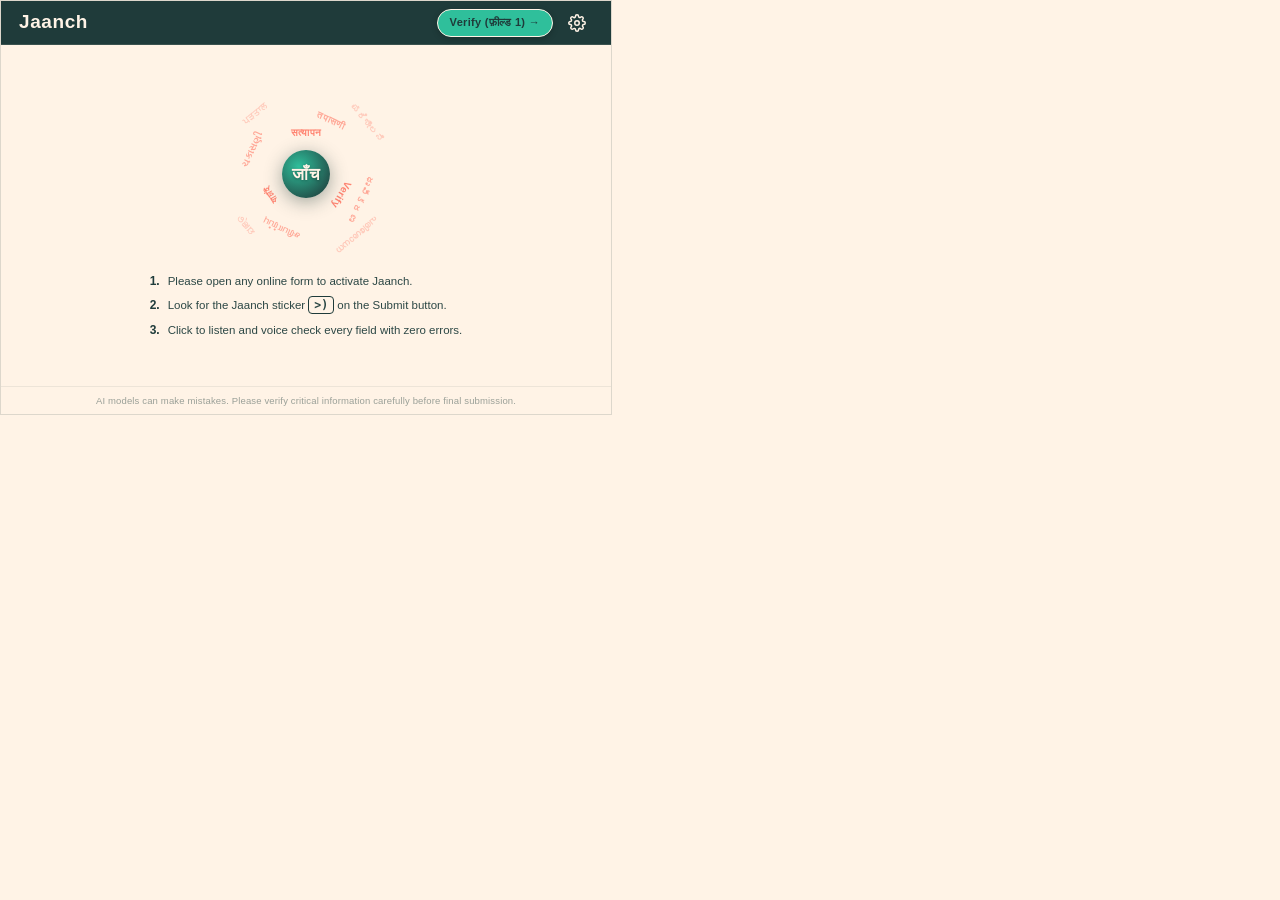
==== commit 21416a05: "fix: complete STT field extraction and autofill pipeline" ====
--- a/extension/popup/popup.html
+++ b/extension/popup/popup.html
@@ -142,11 +142,31 @@
           <!-- Underline Accent Line under Title -->
           <div class="field-title-underline"></div>
 
-          <!-- Center Open Space: Large Value (>= 40px) + Spelled Tokens -->
+          <!-- Center Open Space: Large Value (>= 40px) + Spelled Tokens + Editable Session DB -->
           <div class="field-value-display-open">
+            <div class="field-meta-pills">
+              <span id="field-kind" class="meta-kind-pill">NAME</span>
+              <span id="field-status-chip" class="chip not-checked">NOT CHECKED</span>
+            </div>
             <div id="field-value-large" class="value-large-open">SANJAY</div>
             <div id="spelled-container" class="spelled-chips-open">
               <!-- Dynamically populated spelled letter/digit bubbles -->
+            </div>
+            <div class="session-edit-bar">
+              <div id="session-form-ref" class="session-form-ref hidden"></div>
+              <div class="session-edit-input-wrap">
+                <label for="field-edit-input" class="session-edit-label">Session DB Value:</label>
+                <input id="field-edit-input" type="text" class="session-edit-input" placeholder="Speak or type to edit/fill..." autocomplete="off" />
+              </div>
+            </div>
+          </div>
+
+          <!-- Live VAD & Extractor Feedback Strip -->
+          <div class="live-feedback-strip">
+            <div id="vad-indicator" class="vad-indicator idle">Mic paused (TTS mode) — Tap Paused to speak edits</div>
+            <div id="heard-container" class="heard-container hidden">
+              <span id="heard-transcript" class="heard-transcript"></span>
+              <span id="heard-action" class="heard-action"></span>
             </div>
           </div>
 
@@ -172,8 +192,8 @@
                 </svg>
               </button>
 
-              <!-- Compact Continuous Voice Mic Pill (Mini waveform inside button) -->
-              <button id="btn-voice-toggle" class="btn-pill-voice" title="Speak to Verify (Continuous Mic)">
+              <!-- Compact Continuous Voice Mic Pill (Paused by default during TTS verification) -->
+              <button id="btn-voice-toggle" class="btn-pill-voice muted" title="Microphone paused during TTS verification — Click to turn Mic ON for voice edits">
                 <div class="voice-btn-inner" id="voice-btn-inner">
                   <!-- Play Icon (when idle) -->
                   <svg id="voice-icon-play" viewBox="0 0 24 24" width="16" height="16" fill="currentColor">
@@ -193,21 +213,14 @@
                     <span class="wave-bar bar-4"></span>
                   </div>
                 </div>
-                <span id="voice-btn-sub" class="voice-btn-text">Mic</span>
+                <span id="voice-btn-sub" class="voice-btn-text">Paused</span>
               </button>
             </div>
           </div>
 
           <!-- Hidden compatibility elements for background listeners / test assertions -->
           <div style="display: none;" aria-hidden="true">
-            <span id="field-kind">NAME</span>
-            <span id="field-status-chip">Not Checked</span>
             <canvas id="waveform-canvas" width="1" height="1"></canvas>
-            <div id="vad-indicator">Ready</div>
-            <div id="heard-container">
-              <span id="heard-transcript"></span>
-              <span id="heard-action"></span>
-            </div>
             <button id="btn-accept"></button>
             <button id="btn-keep"></button>
             <button id="btn-ask-again"></button>
--- a/extension/popup/popup.css
+++ b/extension/popup/popup.css
@@ -607,8 +607,25 @@
   flex-direction: column;
   align-items: center;
   justify-content: center;
-  gap: 12px;
-  padding: 8px 0;
+  gap: 8px;
+  padding: 4px 0;
+  min-height: 0;
+}
+
+.field-meta-pills {
+  display: flex;
+  align-items: center;
+  gap: 8px;
+}
+
+.meta-kind-pill {
+  font-size: 9.5px;
+  font-weight: 800;
+  letter-spacing: 0.6px;
+  padding: 2px 8px;
+  border-radius: 10px;
+  background-color: rgba(31, 59, 58, 0.08);
+  color: var(--dark-green);
 }
 
 .value-large-open {
@@ -616,9 +633,115 @@
   font-weight: 800;
   color: var(--dark-green);
   letter-spacing: 1.5px;
-  line-height: 1.1;
+  line-height: 1.08;
   text-align: center;
   user-select: text;
+  max-width: 100%;
+  word-break: break-word;
+}
+
+.session-edit-bar {
+  width: 100%;
+  max-width: 460px;
+  display: flex;
+  flex-direction: column;
+  gap: 4px;
+  margin-top: 2px;
+}
+
+.session-form-ref {
+  font-size: 11px;
+  font-weight: 600;
+  color: #8f4700;
+  background-color: rgba(245, 166, 35, 0.14);
+  border: 1px solid rgba(245, 166, 35, 0.3);
+  border-radius: 6px;
+  padding: 3px 8px;
+  text-align: center;
+}
+
+.session-edit-input-wrap {
+  display: flex;
+  align-items: center;
+  gap: 8px;
+  background-color: #FFFFFF;
+  border: 1.5px solid rgba(31, 59, 58, 0.22);
+  border-radius: 8px;
+  padding: 4px 10px;
+}
+
+.session-edit-input-wrap:focus-within {
+  border-color: var(--teal-accent);
+  box-shadow: 0 0 0 2px rgba(47, 191, 155, 0.16);
+}
+
+.session-edit-label {
+  font-size: 10px;
+  font-weight: 700;
+  text-transform: uppercase;
+  letter-spacing: 0.4px;
+  color: var(--text-muted);
+  white-space: nowrap;
+}
+
+.session-edit-input {
+  flex: 1;
+  border: none;
+  outline: none;
+  background: transparent;
+  font-size: 13px;
+  font-weight: 700;
+  color: var(--dark-green);
+  min-width: 0;
+}
+
+.live-feedback-strip {
+  display: flex;
+  flex-direction: column;
+  gap: 4px;
+  margin-bottom: 6px;
+}
+
+.vad-indicator {
+  font-size: 11px;
+  font-weight: 600;
+  padding: 4px 10px;
+  border-radius: 6px;
+  text-align: center;
+  transition: all 0.2s ease;
+}
+
+.vad-indicator.idle {
+  background-color: rgba(31, 59, 58, 0.06);
+  color: var(--dark-green);
+}
+
+.vad-indicator.speaking {
+  background-color: rgba(255, 126, 107, 0.16);
+  color: #b73826;
+}
+
+.heard-container {
+  display: flex;
+  flex-wrap: wrap;
+  justify-content: center;
+  align-items: center;
+  gap: 8px;
+  font-size: 11px;
+  color: var(--dark-green);
+  background-color: rgba(47, 191, 155, 0.1);
+  border: 1px solid rgba(47, 191, 155, 0.25);
+  border-radius: 6px;
+  padding: 4px 10px;
+}
+
+.heard-transcript {
+  font-style: italic;
+  color: rgba(31, 59, 58, 0.85);
+}
+
+.heard-action {
+  color: var(--dark-green);
 }
 
 .spelled-chips-open {
@@ -739,6 +862,20 @@
   color: var(--mint);
 }
 
+.btn-pill-voice.muted {
+  border-style: dashed;
+  border-color: rgba(11, 61, 46, 0.35);
+  background-color: rgba(11, 61, 46, 0.05);
+  color: rgba(11, 61, 46, 0.65);
+}
+
+.btn-pill-voice.muted:hover {
+  border-style: solid;
+  border-color: var(--dark-green);
+  background-color: var(--dark-green);
+  color: var(--cream);
+}
+
 .voice-btn-inner {
   display: flex;
   align-items: center;
@@ -907,9 +1044,9 @@
 .row-value-col {
   flex: 1;
   padding: 0 12px;
-  white-space: nowrap;
-  overflow: hidden;
-  text-overflow: ellipsis;
+  display: flex;
+  align-items: center;
+  min-width: 0;
 }
 
 .row-value {
@@ -919,6 +1056,23 @@
   letter-spacing: 0.3px;
 }
 
+.summary-edit-input {
+  width: 100%;
+  border: 1px solid rgba(31, 59, 58, 0.16);
+  border-radius: 6px;
+  padding: 4px 8px;
+  font-size: 12.5px;
+  font-weight: 700;
+  color: var(--dark-green);
+  background-color: rgba(255, 255, 255, 0.85);
+  outline: none;
+}
+
+.summary-edit-input:focus {
+  border-color: var(--teal-accent);
+  background-color: #FFFFFF;
+}
+
 .row-status-col {
   flex-shrink: 0;
   display: flex;
@@ -942,6 +1096,12 @@
   background-color: rgba(47, 191, 155, 0.18);
   color: #14614e;
   border: 1px solid rgba(47, 191, 155, 0.35);
+}
+
+.chip.filled {
+  background-color: rgba(47, 191, 155, 0.22);
+  color: #0e5a49;
+  border: 1px solid rgba(47, 191, 155, 0.45);
 }
 
 .chip.mismatch {
